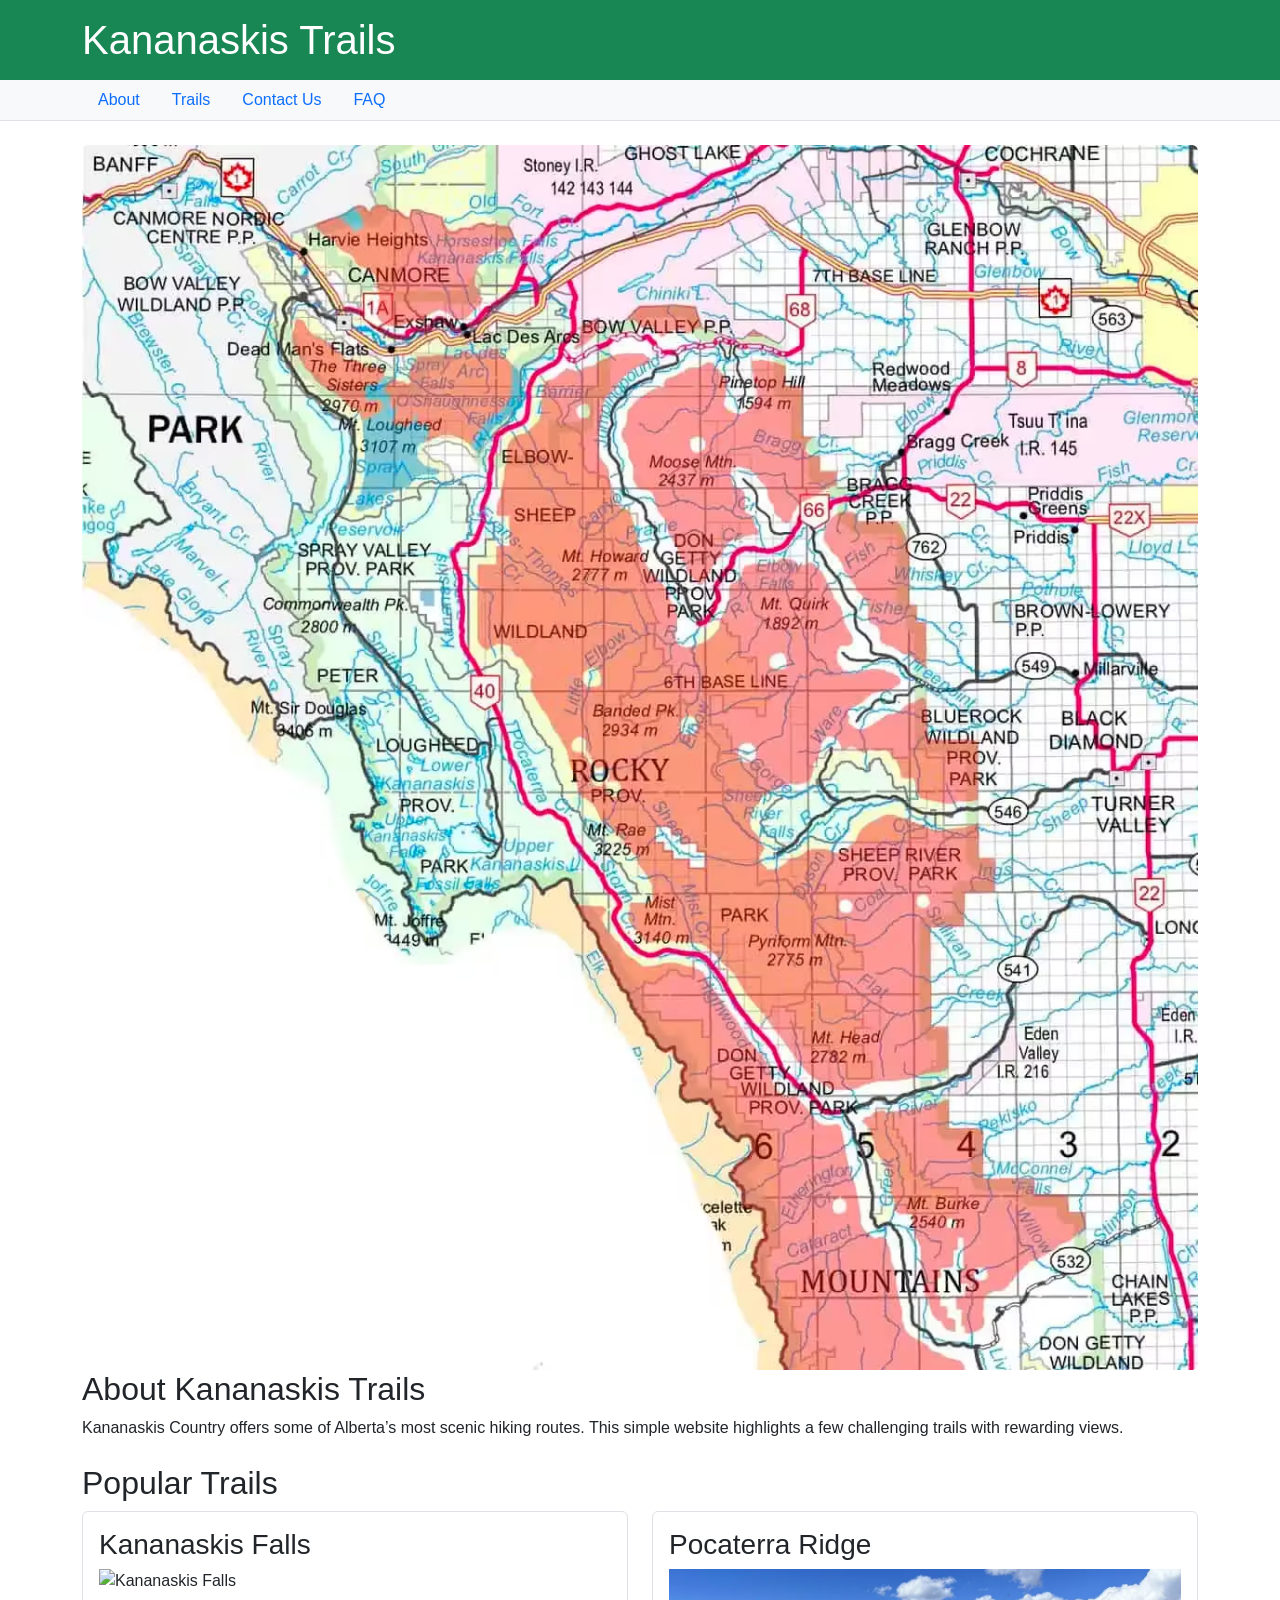
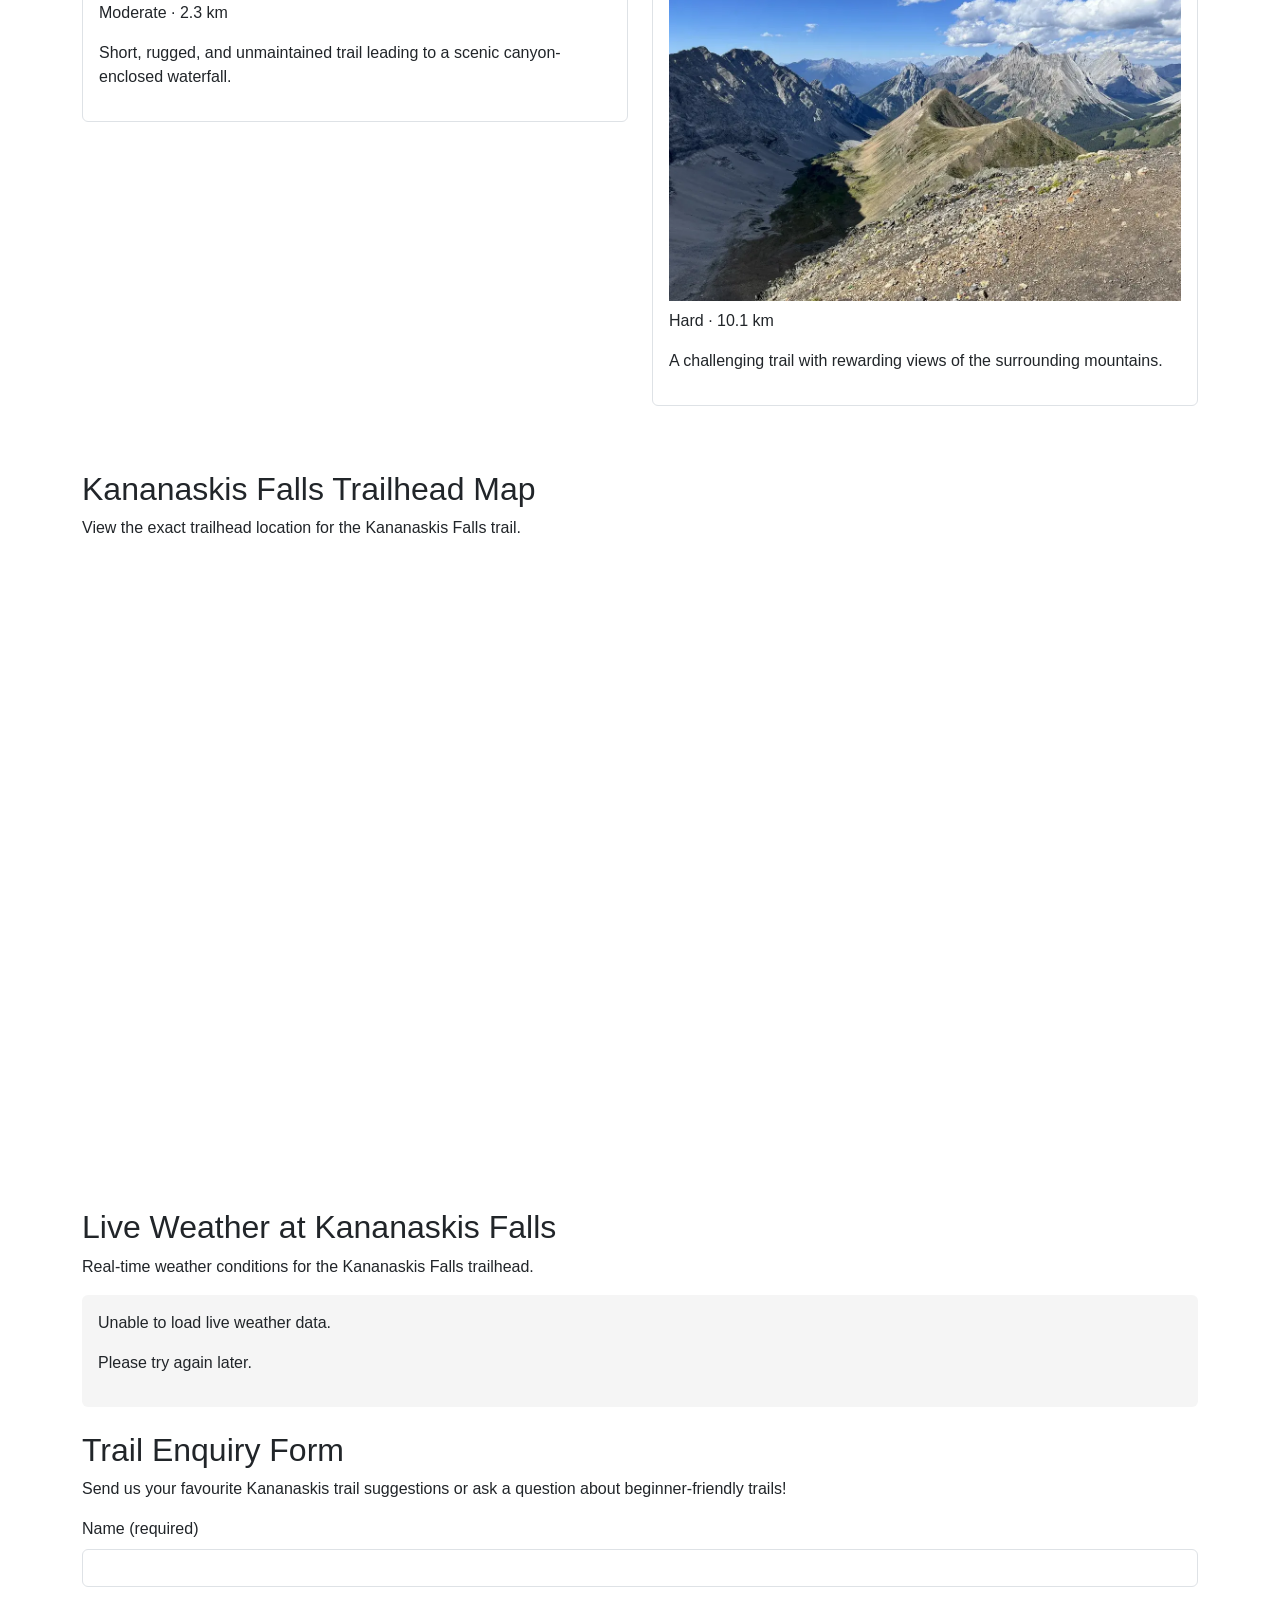
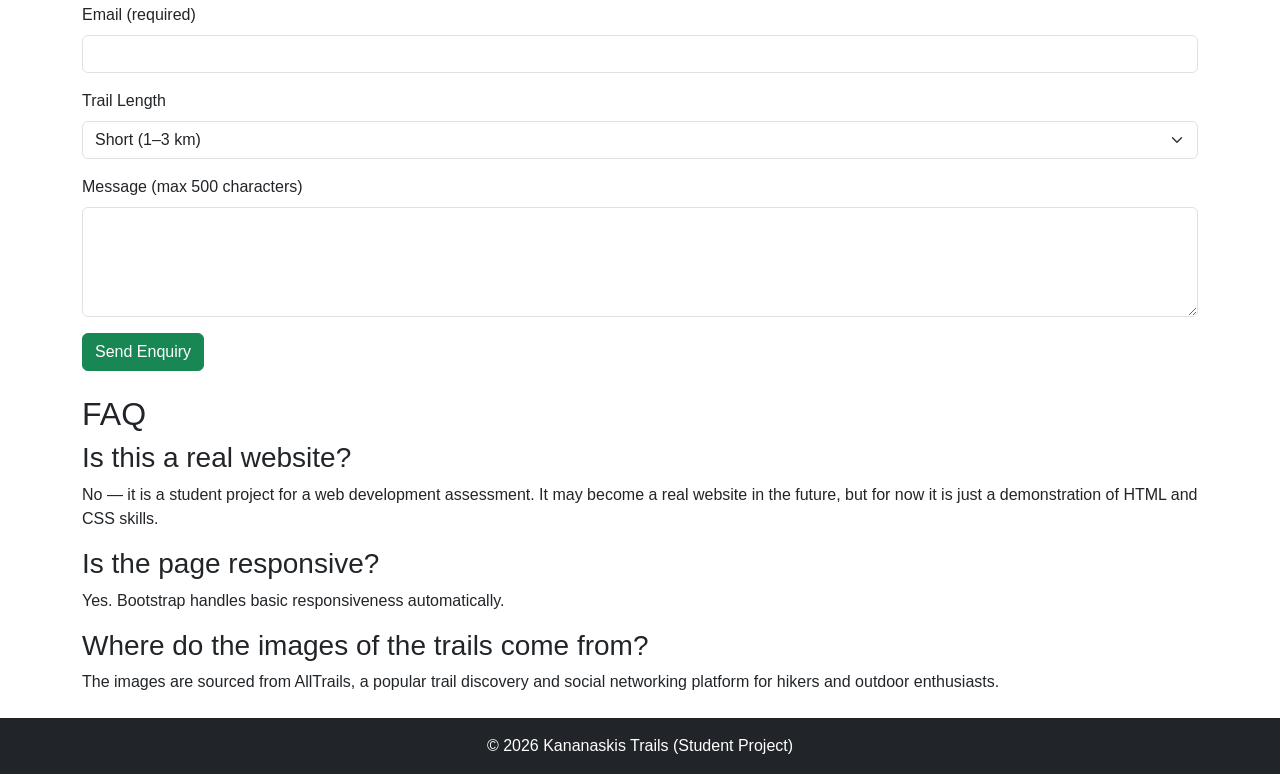
==== index.html @ 81c5c595 "main branch pulls Everything in the Kananaskis-trails-website folder is pulled out in the root folde" ====
<!DOCTYPE html>
<html lang="en">
    <head>
        <meta charset="UTF-8">

        <!-- SEO & AIO Metadata -->
            <meta name="description" content="Explore Kananaskis Trails with maps, live weather, and beginner-friendly hiking information.">
            <meta name="author" content="Student Project - Battumur Battsengel">
            <meta name="robots" content="index,follow">

        <!-- Open Graph Metadata -->
            <meta property="og:title" content="Kananaskis Trails – Interactive Map & Live Weather">
            <meta property="og:description" content="View trail maps, live weather, and beginner-friendly hiking routes in Kananaskis Country.">
            <meta property="og:type" content="website">
            <meta property="og:url" content="https://example.com/">
            <meta property="og:image" content="images/hero-trail.jpg">

        <!-- Privacy Referrer Policy -->
            <meta name="referrer" content="strict-origin-when-cross-origin">

        <!-- CSP for security -->
        <meta http-equiv="Content-Security-Policy"
            content="
            default-src 'self';
            img-src 'self' data:;
            style-src 'self' https://cdn.jsdelivr.net;
            script-src 'self';
            connect-src 'self' https://api.open-meteo.com;
            frame-src https://www.google.com;
            ">

    <meta name="viewport" content="width=device-width, initial-scale=1.0">
    <title>Kananaskis Trails</title>

    <!-- Lean Bootstrap CDN (CSS only) -->
    <link rel="stylesheet"
          href="https://cdn.jsdelivr.net/npm/bootstrap@5.3.3/dist/css/bootstrap.min.css">

    <!-- External stylesheet -->
    <link rel="stylesheet" href="css/main.css">
    </head>

    <body>

    <!-- Header -->
    <header class="bg-success text-white p-3">
        <div class="container">
            <h1 class="m-0">Kananaskis Trails</h1>
        </div>
    </header>

    <!-- Navigation -->
    <nav class="bg-light border-bottom">
        <div class="container">
            <ul class="nav">
                <li class="nav-item"><a class="nav-link" href="#about">About</a></li>
                <li class="nav-item"><a class="nav-link" href="#trails">Trails</a></li>
                <li class="nav-item"><a class="nav-link" href="#contact">Contact Us</a></li>
                <li class="nav-item"><a class="nav-link" href="#faq">FAQ</a></li>
            </ul>
        </div>
    </nav>

    <!-- Main content -->
    <main class="container my-4" role="main">

        <!-- Hero Image -->
            <picture class="hero mb-4">
            <source srcset="images/hero-trail.avif" type="image/avif">
            <source srcset="images/hero-trail.webp" type="image/webp">
            <img src="images/hero-trail.jpg"
            alt="Scenic beginner-friendly trail in Alberta"
            loading="lazy"
            width="1200"
            height="600"
            class="img-fluid rounded">
            </picture>

        <!-- About -->
        <section id="about">
            <h2>About Kananaskis Trails</h2>
            <p>
                Kananaskis Country offers some of Alberta’s most scenic hiking routes.
                This simple website highlights a few challenging trails with rewarding views.
            </p>
        </section>

        <!-- Trails -->
        <section id="trails" class="mt-4">
            <h2>Popular Trails</h2>

            <div class="row">
                <div class="col-md-6 mb-3">
                    <div class="p-3 border rounded">
                        <h3>Kananaskis Falls</h3>
                        <img src="images/kananaskisfalls.jpg" alt="Kananaskis Falls" class="img-fluid mb-2">
                        <p>Moderate · 2.3 km</p>
                        <p>Short, rugged, and unmaintained trail leading to a scenic canyon-enclosed waterfall.</p>
                    </div>
                </div>

                <div class="col-md-6 mb-3">
                    <div class="p-3 border rounded">
                        <h3>Pocaterra Ridge</h3>
                        <img src="images/PocaterraRidge.jpg" alt="Pocaterra Ridge" class="img-fluid mb-2">
                        <p>Hard · 10.1 km</p>
                        <p>A challenging trail with rewarding views of the surrounding mountains.</p>
                    </div>
                </div>
            </div>
        </section>

        <!-- Trailhead Map (Assessment 3) -->
            <section id="map" class="mt-5">
            <h2>Kananaskis Falls Trailhead Map</h2>
            <p>View the exact trailhead location for the Kananaskis Falls trail.</p>
            <div class="embed-wrapper">
                <iframe
                title="Kananaskis Falls Trailhead Map"
                loading="lazy"
                src="https://www.google.com/maps/embed?pb=!1m18!1m12!1m3!1d80993.05836749243!2d-115.34186150273437!3d50.62650240000001!2m3!1f0!2f0!3f0!3m2!1i1024!2i768!4f13.1!3m3!1m2!1s0x53708b6a781dc243%3A0x5f16c2b651b114e6!2sLower%20Kananaskis%20Falls!5e0!3m2!1sen!2sca!4v1793818136607!5m2!1sen!2sca"
                referrerpolicy="no-referrer-when-downgrade"
                sandbox="allow-scripts allow-same-origin allow-pointer-lock allow-popups"
                style="border:0;"
                allowfullscreen>
                </iframe>
            </div>
        </section>



        
        <!-- Live Weather (Assessment 3) -->
        <section id="weather" class="mt-4">
            <h2>Live Weather at Kananaskis Falls</h2>
            <p>Real-time weather conditions for the Kananaskis Falls trailhead.</p>

            <div id="weather-status" class="weather-status">
                Loading live weather data…
            </div>
        </section>

    <!-- Contact / Assessment 2 Enquiry Form -->
    <section id="contact" class="mt-4">
        <h2>Trail Enquiry Form</h2>
        <p>Send us your favourite Kananaskis trail suggestions or ask a question about beginner-friendly trails!</p>

        <!-- ARIA live region for errors -->
        <div id="errors" aria-live="polite" class="text-danger mb-3"></div>

        <form id="trailForm" novalidate>
            <div class="mb-3">
                <label for="name" class="form-label">Name (required)</label>
                <input id="name" name="name" type="text" class="form-control" required>
            </div>

            <div class="mb-3">
                <label for="email" class="form-label">Email (required)</label>
                <input id="email" name="email" type="email" class="form-control" required>
            </div>

            <div class="mb-3">
                <label for="length" class="form-label">Trail Length</label>
                <select id="length" name="length" class="form-select">
                    <option value="short">Short (1–3 km)</option>
                    <option value="medium">Medium (4–7 km)</option>
                    <option value="long">Long (8+ km)</option>
                </select>
            </div>

            <div class="mb-3">
                <label for="message" class="form-label">Message (max 500 characters)</label>
                <textarea id="message" name="message" class="form-control" rows="4" maxlength="500" required></textarea>
            </div>

            <button type="submit" class="btn btn-success">Send Enquiry</button>
        </form>
        
        <script type="module" src="js/jsscript.js"></script>
        
    </section>

        <!-- FAQ -->
        <section id="faq" class="mt-4">
            <h2>FAQ</h2>

            <h3>Is this a real website?</h3>
            <p>No — it is a student project for a web development assessment.
               It may become a real website in the future, but for now it is just a demonstration of HTML and CSS skills.
            </p>

            <h3>Is the page responsive?</h3>
            <p>Yes. Bootstrap handles basic responsiveness automatically.</p>

            <h3>Where do the images of the trails come from?</h3>
            <p>The images are sourced from AllTrails, a popular trail discovery and social networking platform for hikers 
               and outdoor enthusiasts.</p>
            </h3>
        </section>

    </main>

    <!-- Footer -->
    <footer class="bg-dark text-white text-center p-3">
        <p class="m-0">&copy; 2026 Kananaskis Trails (Student Project)</p>
    </footer>

    <script type="module" src="js/assessment3.js"></script>
</body>
</html>
---- css/main.css ----
/* ------------------------------------------------------------
   Global styling
   ------------------------------------------------------------ */
body {
    font-family: 'Trebuchet MS', sans-serif;
}

/* ------------------------------------------------------------
   BEM integration
   ------------------------------------------------------------ */
.header__title {
    font-weight: bold;
}

/* ------------------------------------------------------------
   Trail card styling (Assessment 1)
   ------------------------------------------------------------ */
.trail-card {
    background-color: #13420b;
    padding: 1rem;
    border-radius: 6px;
}

/* Tablet breakpoint */
@media (min-width: 768px) {
    .trail-card {
        padding: 1.5rem;
    }
}

/* Desktop breakpoint */
@media (min-width: 1024px) {
    .trail-card {
        padding: 2rem;
    }
}

/* ------------------------------------------------------------
   Form styling (Assessment 2)
   ------------------------------------------------------------ */

/* Labels */
label {
    display: block;
    margin-top: 15px;
}

/* Inputs, selects, textareas */
input,
select,
textarea {
    width: 100%;
    padding: 8px;
    margin-top: 5px;
}

/* Error message region */
#errors {
    color: red;
    margin-bottom: 10px;
}

/* ------------------------------------------------------------
   Assessment 3 Styling
   ------------------------------------------------------------ */

/* Hero image */
.hero img {
    width: 100%;
    height: auto;
    display: block;
    border-radius: 8px;
}

/* Responsive map embed */
.embed-wrapper {
    position: relative;
    padding-bottom: 56.25%; /* 16:9 ratio */
    height: 0;
    overflow: hidden;
    border-radius: 8px;
    margin-bottom: 1.5rem;
}

.embed-wrapper iframe {
    position: absolute;
    top: 0;
    left: 0;
    width: 100%;
    height: 100%;
}

/* Weather box */
.weather-status {
    background-color: #f5f5f5;
    padding: 1rem;
    border-radius: 6px;
}
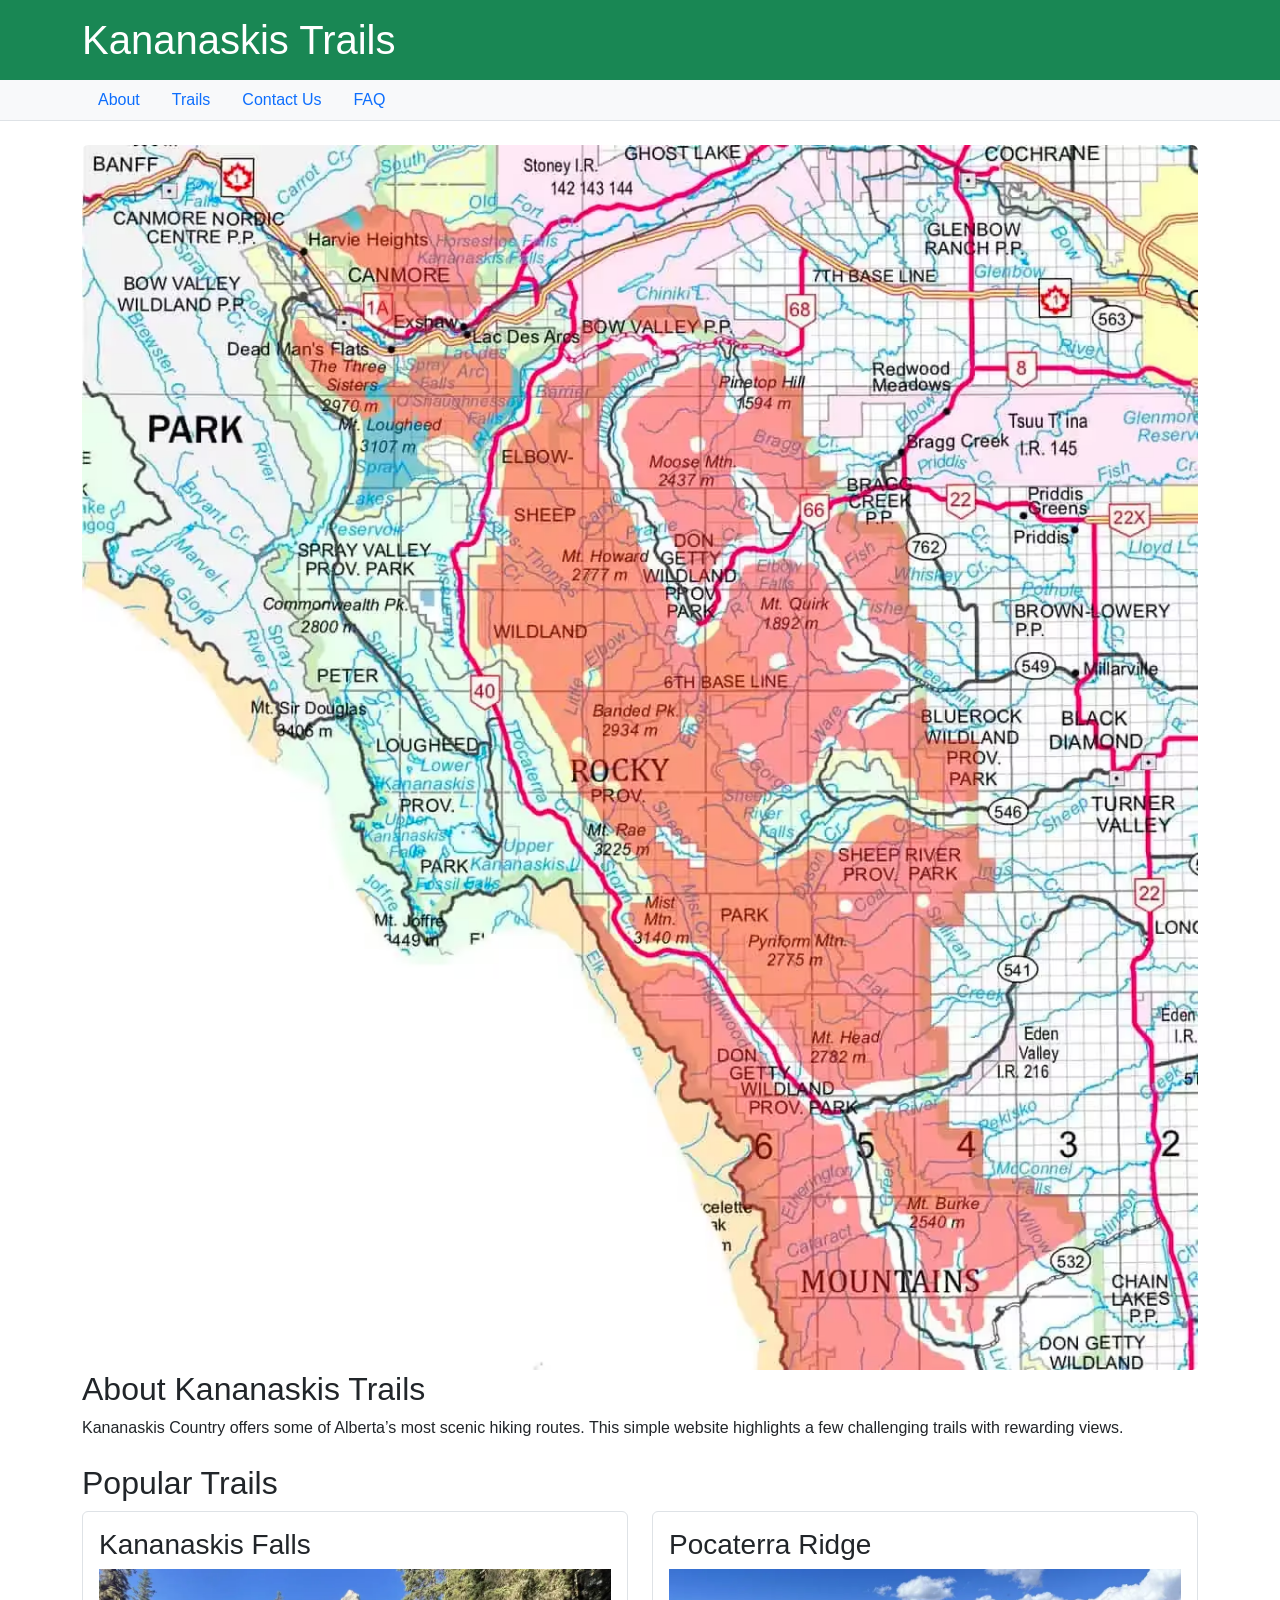
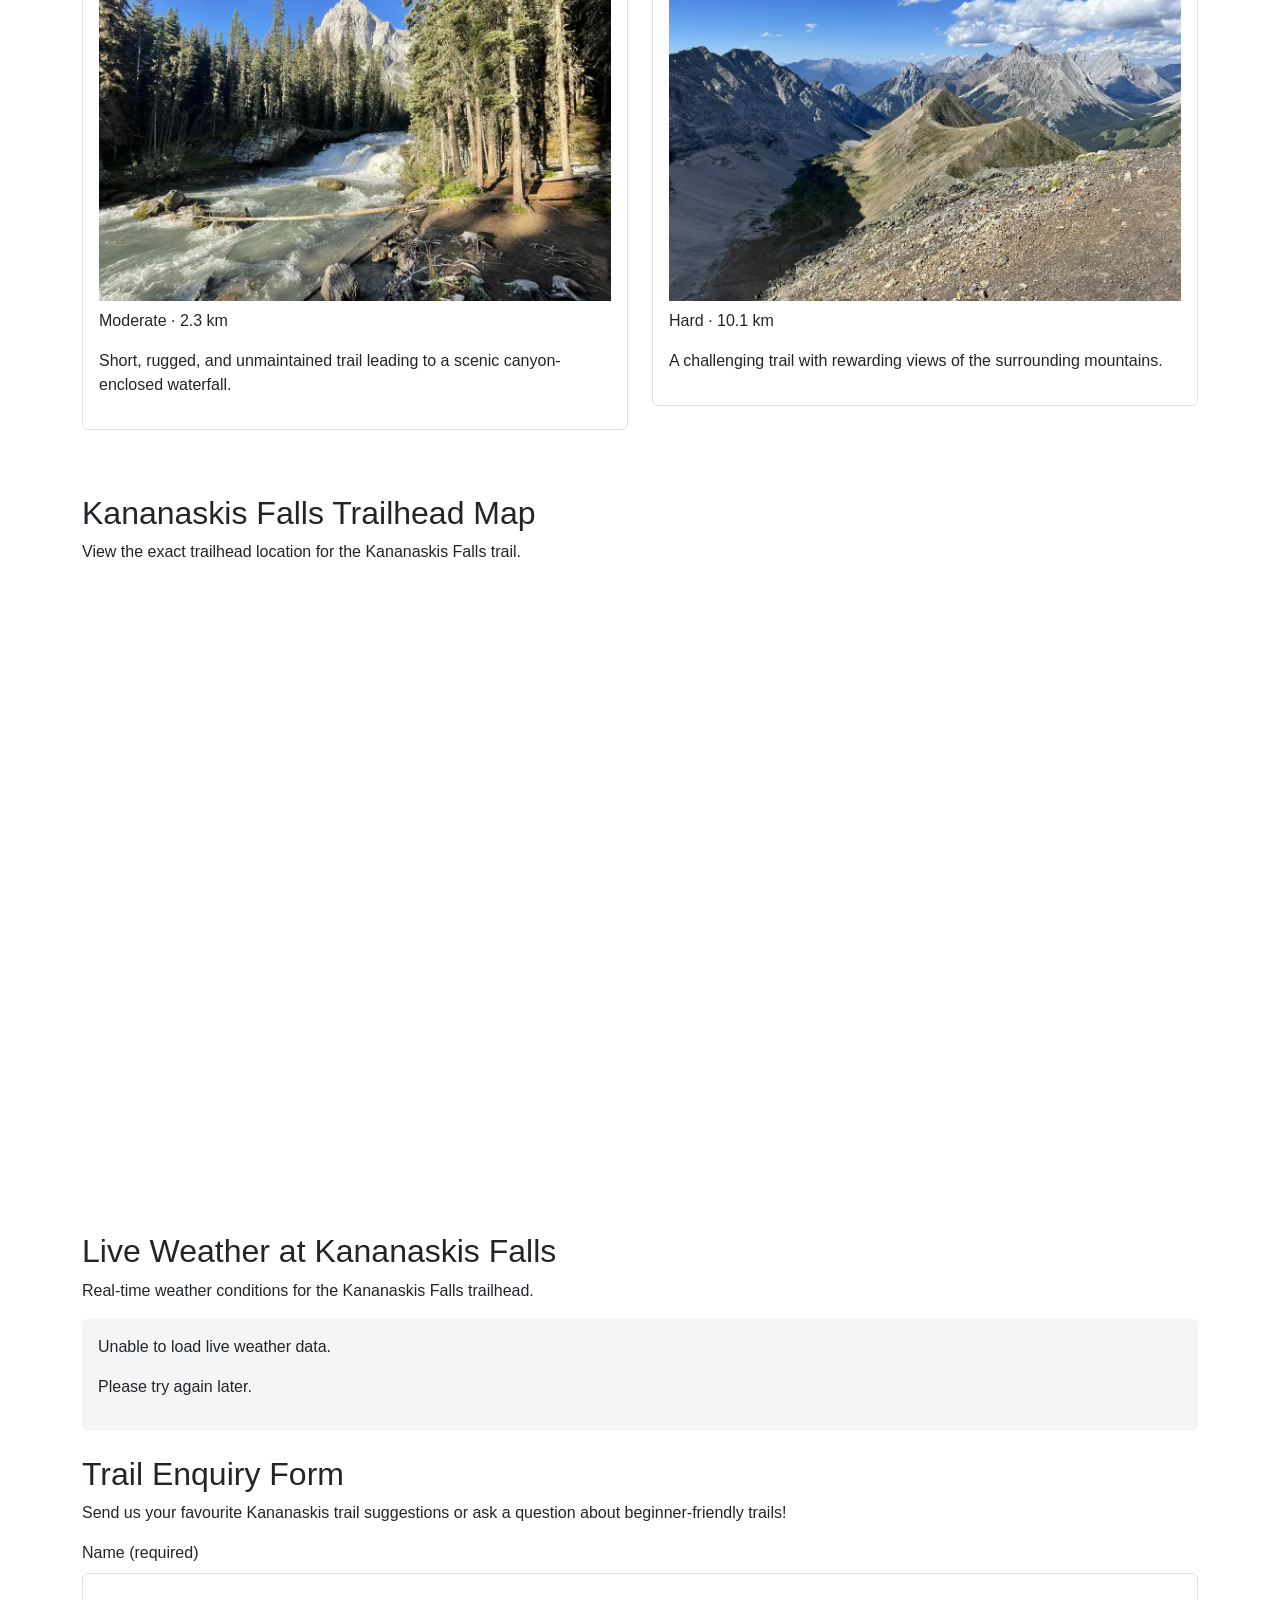
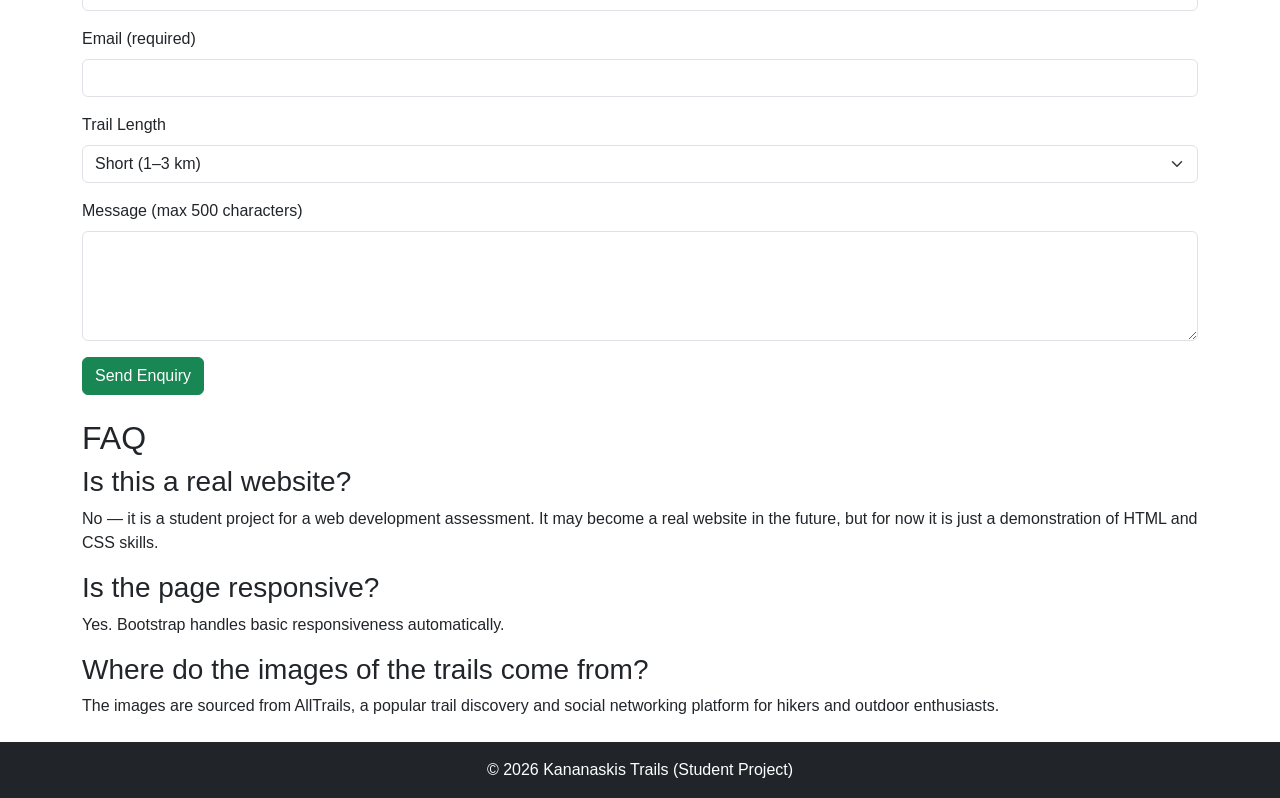
==== commit 36e09a95: "image not working The image source to Kananaskis falls needed to be capitalized in order for the ima" ====
--- a/index.html
+++ b/index.html
@@ -93,7 +93,7 @@
                 <div class="col-md-6 mb-3">
                     <div class="p-3 border rounded">
                         <h3>Kananaskis Falls</h3>
-                        <img src="images/kananaskisfalls.jpg" alt="Kananaskis Falls" class="img-fluid mb-2">
+                        <img src="images/Kananaskisfalls.jpg" alt="Kananaskis Falls" class="img-fluid mb-2">
                         <p>Moderate · 2.3 km</p>
                         <p>Short, rugged, and unmaintained trail leading to a scenic canyon-enclosed waterfall.</p>
                     </div>
